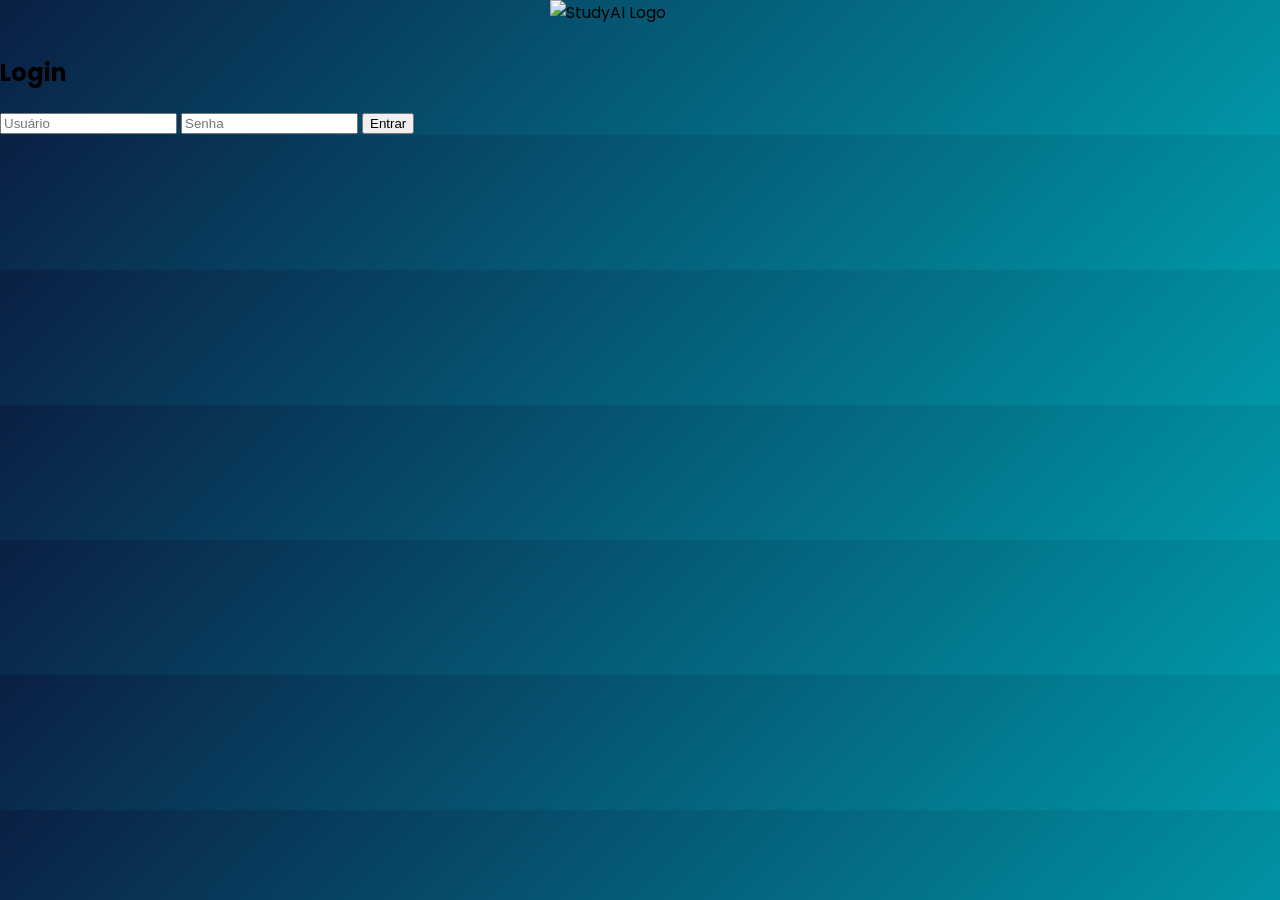
==== backend/frontend/index.html @ 61020e00 "Primeiro commit -frontend e backend" ====
<!DOCTYPE html>
<html lang="pt-BR">
<head>
    <meta charset="UTF-8">
    <title>Login - StudyAI</title>
    <link rel="stylesheet" href="style.css">
</head>
<body>
    <div class="login-container">
        <!-- Logo -->
        <img src="logo.png" alt="StudyAI Logo" class="logo">

        <!-- Formulário de login -->
        <h2>Login</h2>
        <form id="loginForm">
            <input type="text" id="username" placeholder="Usuário" required>
            <input type="password" id="password" placeholder="Senha" required>
            <button type="submit">Entrar</button>
        </form>
    </div>
    <script src="app.js"></script>
</body>
</html>
---- backend/frontend/style.css ----
@import url('https://fonts.googleapis.com/css2?family=Poppins:wght@400;600&display=swap');

body {
    font-family: 'Poppins', sans-serif;
    background: linear-gradient(135deg, #0a1f44, #0097a7);
    margin: 0;
    padding: 0;
}

/* Logo */
.logo {
    width: 180px;
    display: block;
    margin: 0 auto 30px auto;
}

/* Container principal */
.dashboard-container {
    display: flex;
    height: 100vh;
}

/* Sidebar */
.sidebar {
    width: 220px;
    background-color: #0a1f44;
    color: white;
    padding: 20px;
    text-align: center;
}

.sidebar ul {
    list-style: none;
    padding: 0;
    margin-top: 20px;
}

.sidebar li {
    margin: 20px 0;
    cursor: pointer;
    font-weight: 600;
}

.sidebar li:hover {
    color: #00bcd4;
}

/* Área principal */
.main-content {
    flex: 1;
    background-color: #f9f9f9;
    padding: 40px;
}

.main-content h2 {
    color: #0a1f44;
    margin-bottom: 20px;
}

/* Botão adicionar matéria */
.add-button {
    background-color: #00bcd4;
    color: white;
    padding: 10px 20px;
    border: none;
    border-radius: 8px;
    cursor: pointer;
    float: right;
    margin-bottom: 20px;
    font-weight: 600;
}

.add-button:hover {
    background-color: #007c91;
}

/* Cards */
.card-grid {
    display: grid;
    grid-template-columns: repeat(2, 1fr);
    gap: 20px;
}

.card {
    background: linear-gradient(135deg, #00bcd4, #0097a7);
    color: white;
    padding: 20px;
    border-radius: 12px;
    box-shadow: 0px 4px 10px rgba(0,0,0,0.2);
}

.card h3 {
    margin: 0 0 10px 0;
}

.card button {
    margin-right: 10px;
    padding: 6px 12px;
    border: none;
    border-radius: 6px;
    cursor: pointer;
    font-size: 14px;
    font-weight: 600;
}

/* Botões dentro dos cards */
.card .edit {
    background-color: #0a1f44;
    color: white;
}

.card .edit:hover {
    background-color: #1c3d6e;
}

.card .delete {
    background-color: #e53935;
    color: white;
}

.card .delete:hover {
    background-color: #b71c1c;
}
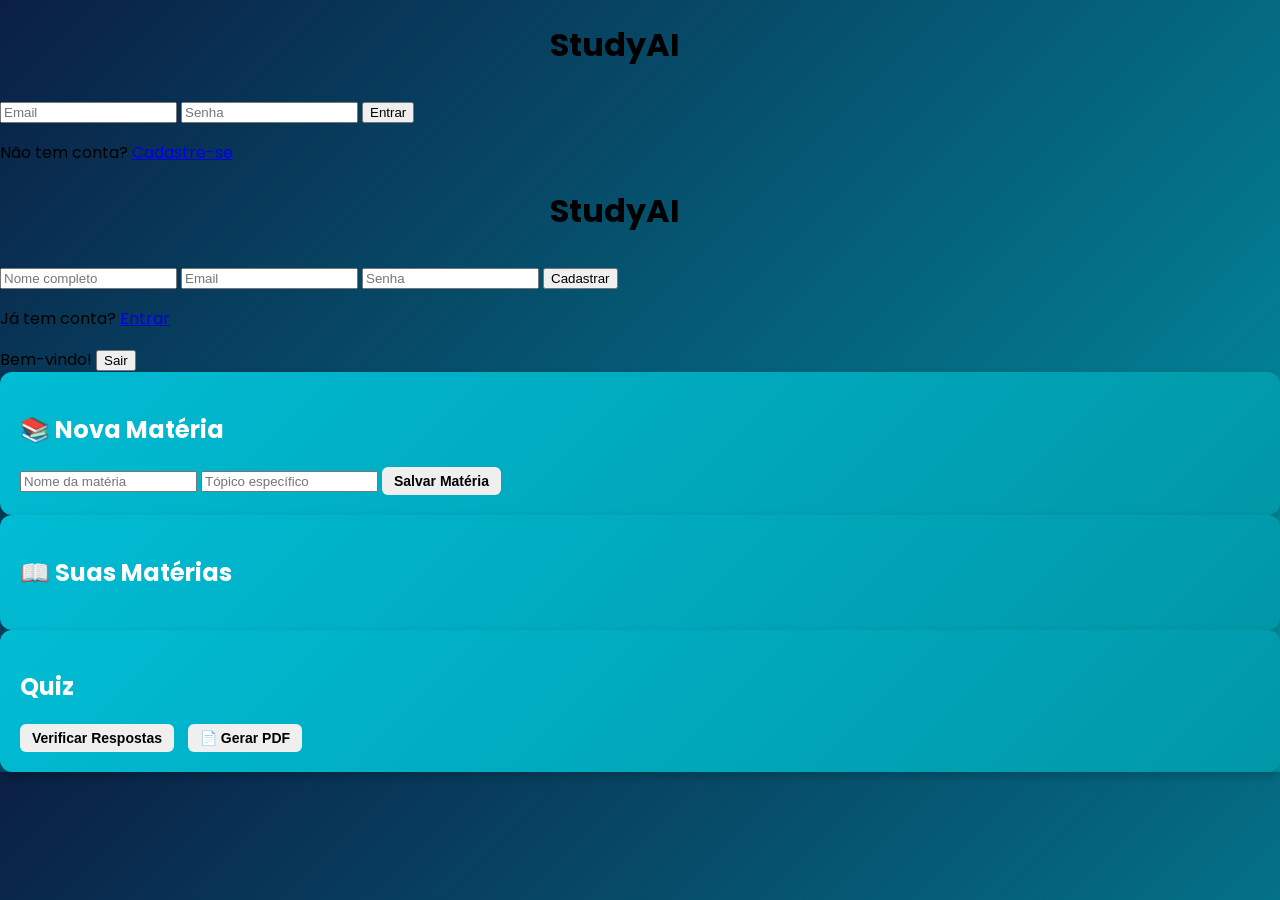
==== commit 9a77b033: "Update index.html" ====
--- a/backend/frontend/index.html
+++ b/backend/frontend/index.html
@@ -2,22 +2,80 @@
 <html lang="pt-BR">
 <head>
     <meta charset="UTF-8">
-    <title>Login - StudyAI</title>
+    <meta name="viewport" content="width=device-width, initial-scale=1.0">
+    <title>StudyAI - Assistente Inteligente</title>
+    <link rel="manifest" href="manifest.json">
     <link rel="stylesheet" href="style.css">
+    <meta name="theme-color" content="#00D4FF">
 </head>
 <body>
-    <div class="login-container">
-        <!-- Logo -->
-        <img src="logo.png" alt="StudyAI Logo" class="logo">
-
-        <!-- Formulário de login -->
-        <h2>Login</h2>
+    <!-- TELA DE LOGIN -->
+    <div id="loginScreen" class="screen active">
+        <div class="logo">
+            <div class="neural-book"></div>
+            <h1>StudyAI</h1>
+        </div>
         <form id="loginForm">
-            <input type="text" id="username" placeholder="Usuário" required>
+            <input type="email" id="email" placeholder="Email" required>
             <input type="password" id="password" placeholder="Senha" required>
             <button type="submit">Entrar</button>
         </form>
+        <p>Não tem conta? <a href="#" id="showRegister">Cadastre-se</a></p>
     </div>
+
+    <!-- TELA DE CADASTRO -->
+    <div id="registerScreen" class="screen">
+        <div class="logo">
+            <div class="neural-book"></div>
+            <h1>StudyAI</h1>
+        </div>
+        <form id="registerForm">
+            <input type="text" id="nome" placeholder="Nome completo" required>
+            <input type="email" id="regEmail" placeholder="Email" required>
+            <input type="password" id="regPassword" placeholder="Senha" required>
+            <button type="submit">Cadastrar</button>
+        </form>
+        <p>Já tem conta? <a href="#" id="showLogin">Entrar</a></p>
+    </div>
+
+    <!-- DASHBOARD PRINCIPAL -->
+    <div id="dashboard" class="screen">
+        <header>
+            <div class="user-info">
+                <span id="userName">Bem-vindo!</span>
+                <button id="logout">Sair</button>
+            </div>
+        </header>
+
+        <main>
+            <!-- CADASTRO DE MATÉRIA -->
+            <section class="card">
+                <h2>📚 Nova Matéria</h2>
+                <form id="materiaForm">
+                    <input type="text" id="materiaNome" placeholder="Nome da matéria">
+                    <input type="text" id="materiaTopico" placeholder="Tópico específico">
+                    <button type="submit">Salvar Matéria</button>
+                </form>
+            </section>
+
+            <!-- LISTA DE MATÉRIAS -->
+            <section class="card">
+                <h2>📖 Suas Matérias</h2>
+                <div id="materiasList"></div>
+            </section>
+
+            <!-- QUIZ ATIVO -->
+            <section id="quizSection" class="card hidden">
+                <h2 id="quizTitle">Quiz</h2>
+                <div id="perguntasContainer"></div>
+                <div class="quiz-controls">
+                    <button id="verificarRespostas">Verificar Respostas</button>
+                    <button id="gerarPDF">📄 Gerar PDF</button>
+                </div>
+            </section>
+        </main>
+    </div>
+
     <script src="app.js"></script>
 </body>
-</html>+</html>
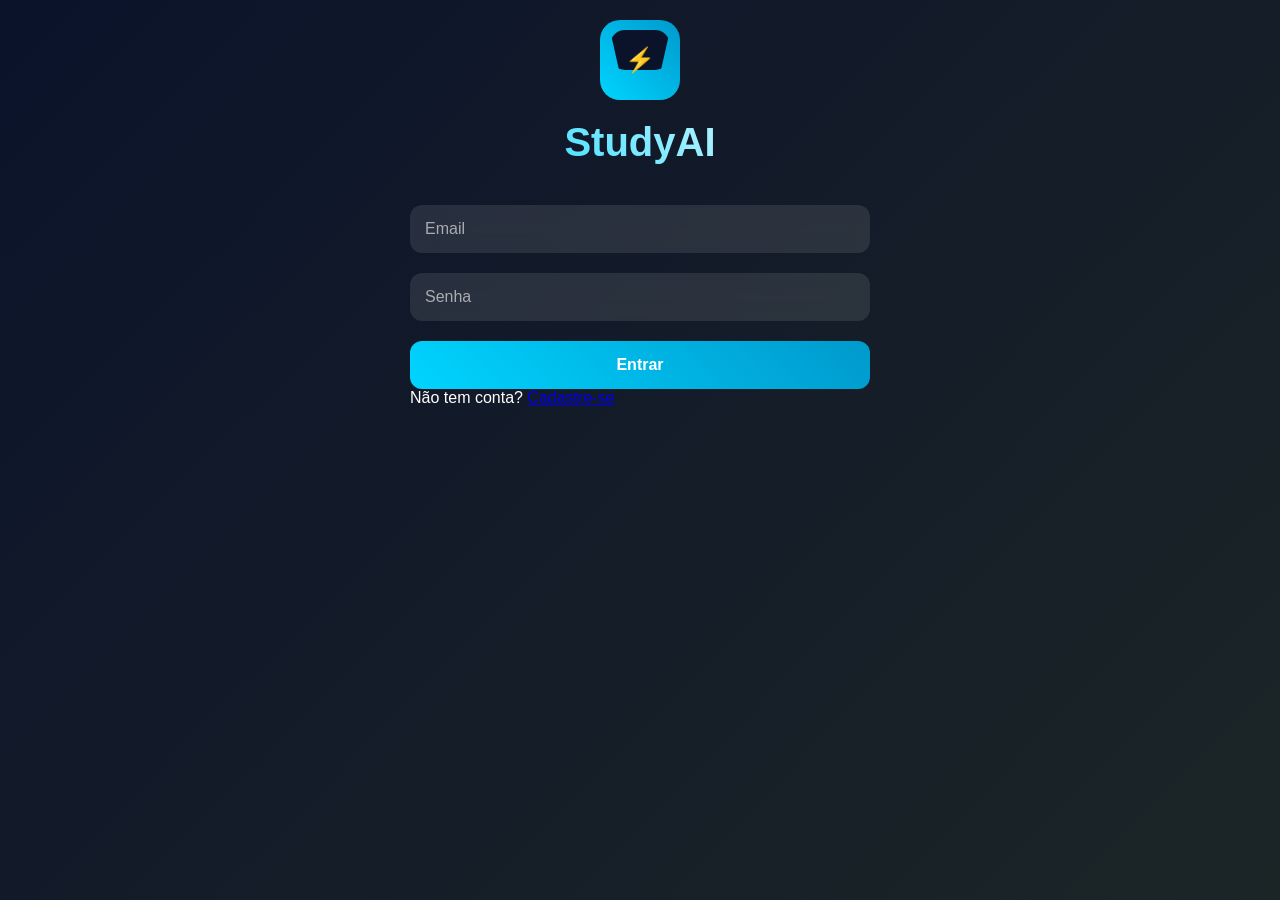
==== commit 217359eb: "Update index.html" ====
--- a/backend/frontend/index.html
+++ b/backend/frontend/index.html
@@ -4,7 +4,6 @@
     <meta charset="UTF-8">
     <meta name="viewport" content="width=device-width, initial-scale=1.0">
     <title>StudyAI - Assistente Inteligente</title>
-    <link rel="manifest" href="manifest.json">
     <link rel="stylesheet" href="style.css">
     <meta name="theme-color" content="#00D4FF">
 </head>
--- a/backend/frontend/style.css
+++ b/backend/frontend/style.css
@@ -1,123 +1,169 @@
-@import url('https://fonts.googleapis.com/css2?family=Poppins:wght@400;600&display=swap');
+* {
+    margin: 0;
+    padding: 0;
+    box-sizing: border-box;
+}
 
 body {
-    font-family: 'Poppins', sans-serif;
-    background: linear-gradient(135deg, #0a1f44, #0097a7);
-    margin: 0;
-    padding: 0;
+    font-family: 'Segoe UI', Tahoma, Geneva, Verdana, sans-serif;
+    background: linear-gradient(135deg, #0B132B 0%, #1C2526 100%);
+    color: #FFFFFF;
+    min-height: 100vh;
+    overflow-x: hidden;
 }
 
-/* Logo */
-.logo {
-    width: 180px;
-    display: block;
-    margin: 0 auto 30px auto;
+.screen {
+    display: none;
+    min-height: 100vh;
+    padding: 20px;
+    max-width: 500px;
+    margin: 0 auto;
 }
 
-/* Container principal */
-.dashboard-container {
-    display: flex;
-    height: 100vh;
+.screen.active {
+    display: block;
 }
 
-/* Sidebar */
-.sidebar {
-    width: 220px;
-    background-color: #0a1f44;
-    color: white;
-    padding: 20px;
+.logo {
     text-align: center;
+    margin-bottom: 40px;
 }
 
-.sidebar ul {
-    list-style: none;
-    padding: 0;
-    margin-top: 20px;
+.neural-book {
+    width: 80px;
+    height: 80px;
+    margin: 0 auto 20px;
+    background: linear-gradient(45deg, #00D4FF, #0099CC);
+    border-radius: 20px;
+    position: relative;
+    animation: pulse 2s infinite;
 }
 
-.sidebar li {
-    margin: 20px 0;
-    cursor: pointer;
-    font-weight: 600;
+.neural-book::before {
+    content: '';
+    position: absolute;
+    top: 10px;
+    left: 10px;
+    right: 10px;
+    bottom: 30px;
+    background: #0B132B;
+    border-radius: 15px;
+    clip-path: polygon(0% 0%, 100% 0%, 85% 100%, 15% 100%);
 }
 
-.sidebar li:hover {
-    color: #00bcd4;
+.neural-book::after {
+    content: '⚡';
+    position: absolute;
+    top: 50%;
+    left: 50%;
+    transform: translate(-50%, -50%);
+    font-size: 24px;
 }
 
-/* Área principal */
-.main-content {
-    flex: 1;
-    background-color: #f9f9f9;
-    padding: 40px;
+h1 {
+    background: linear-gradient(45deg, #00D4FF, #FFFFFF);
+    -webkit-background-clip: text;
+    -webkit-text-fill-color: transparent;
+    font-size: 2.5em;
+    font-weight: 700;
 }
 
-.main-content h2 {
-    color: #0a1f44;
+form {
+    display: flex;
+    flex-direction: column;
+    gap: 20px;
+}
+
+input {
+    padding: 15px;
+    border: none;
+    border-radius: 12px;
+    background: rgba(255,255,255,0.1);
+    color: white;
+    font-size: 16px;
+    backdrop-filter: blur(10px);
+}
+
+input::placeholder {
+    color: rgba(255,255,255,0.6);
+}
+
+button {
+    padding: 15px;
+    border: none;
+    border-radius: 12px;
+    background: linear-gradient(45deg, #00D4FF, #0099CC);
+    color: white;
+    font-size: 16px;
+    font-weight: 600;
+    cursor: pointer;
+    transition: all 0.3s;
+}
+
+button:hover {
+    transform: translateY(-2px);
+    box-shadow: 0 10px 25px rgba(0,212,255,0.4);
+}
+
+.card {
+    background: rgba(255,255,255,0.05);
+    backdrop-filter: blur(20px);
+    border-radius: 20px;
+    padding: 25px;
+    margin-bottom: 20px;
+    border: 1px solid rgba(0,212,255,0.2);
+}
+
+.materia-item {
+    display: flex;
+    justify-content: space-between;
+    align-items: center;
+    padding: 15px;
+    background: rgba(0,212,255,0.1);
+    border-radius: 12px;
+    margin-bottom: 10px;
+    cursor: pointer;
+    transition: all 0.3s;
+}
+
+.materia-item:hover {
+    background: rgba(0,212,255,0.2);
+    transform: translateX(5px);
+}
+
+.pergunta {
+    background: rgba(0,0,0,0.3);
+    padding: 20px;
+    border-radius: 15px;
     margin-bottom: 20px;
 }
 
-/* Botão adicionar matéria */
-.add-button {
-    background-color: #00bcd4;
-    color: white;
-    padding: 10px 20px;
-    border: none;
+.opcao {
+    display: block;
+    padding: 12px;
+    margin: 8px 0;
+    background: rgba(255,255,255,0.1);
     border-radius: 8px;
     cursor: pointer;
-    float: right;
-    margin-bottom: 20px;
-    font-weight: 600;
+    transition: all 0.2s;
 }
 
-.add-button:hover {
-    background-color: #007c91;
+.opcao:hover {
+    background: rgba(0,212,255,0.3);
 }
 
-/* Cards */
-.card-grid {
-    display: grid;
-    grid-template-columns: repeat(2, 1fr);
-    gap: 20px;
+.correct { background: #4CAF50 !important; }
+.incorrect { background: #f44336 !important; }
+
+.hidden { display: none !important; }
+
+@keyframes pulse {
+    0%, 100% { transform: scale(1); }
+    50% { transform: scale(1.05); }
 }
 
-.card {
-    background: linear-gradient(135deg, #00bcd4, #0097a7);
-    color: white;
-    padding: 20px;
-    border-radius: 12px;
-    box-shadow: 0px 4px 10px rgba(0,0,0,0.2);
+@media (max-width: 480px) {
+    .screen { padding: 15px; }
+    h1 { font-size: 2em; }
 }
 
-.card h3 {
-    margin: 0 0 10px 0;
-}
-
-.card button {
-    margin-right: 10px;
-    padding: 6px 12px;
-    border: none;
-    border-radius: 6px;
-    cursor: pointer;
-    font-size: 14px;
-    font-weight: 600;
-}
-
-/* Botões dentro dos cards */
-.card .edit {
-    background-color: #0a1f44;
-    color: white;
-}
-
-.card .edit:hover {
-    background-color: #1c3d6e;
-}
-
-.card .delete {
-    background-color: #e53935;
-    color: white;
-}
-
-.card .delete:hover {
-    background-color: #b71c1c;
-}
